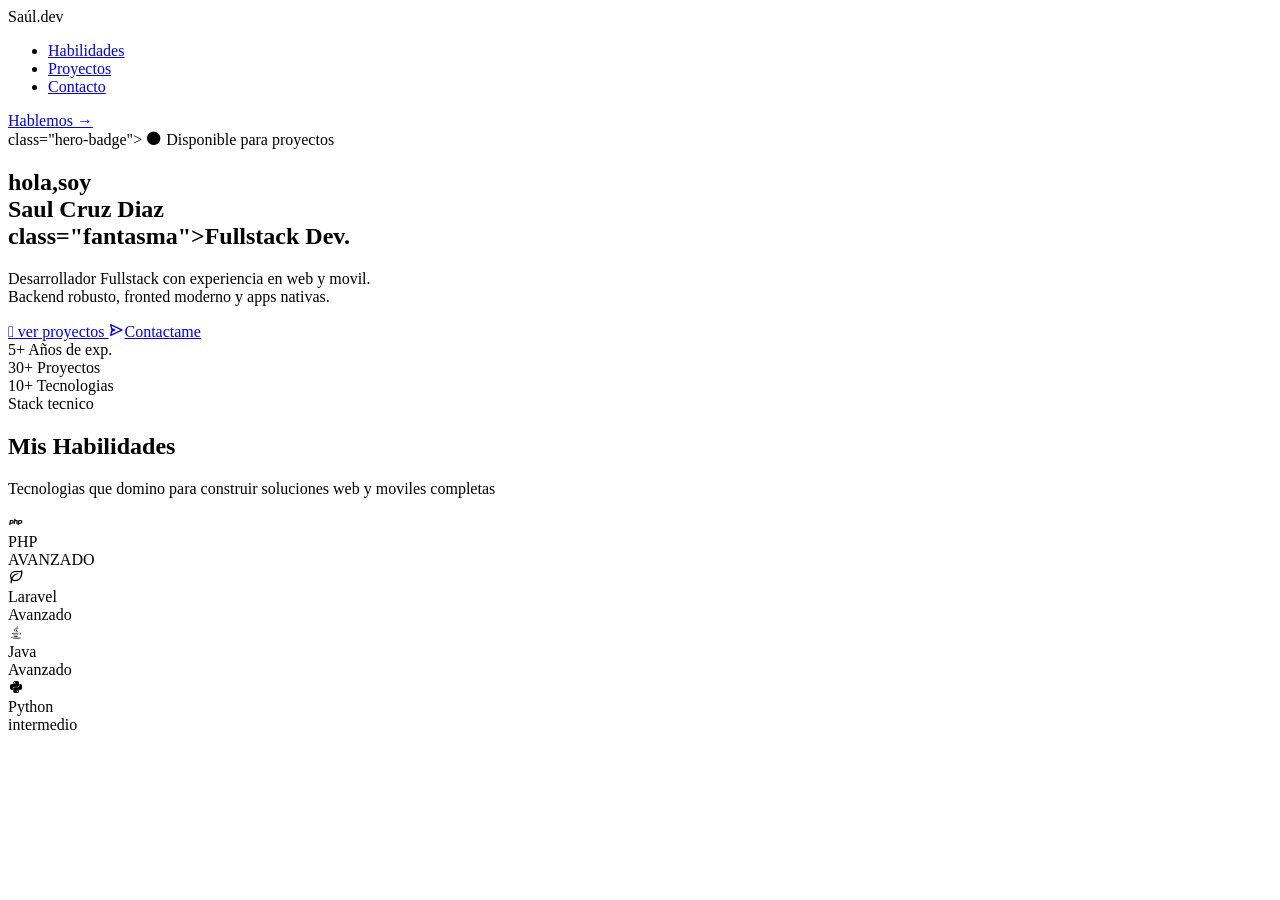
==== index.html @ 300c1c43 "Add files via upload" ====
<!DOCTYPE html>
<html lang="es">
<head>
<meta charset="UTF-8" />
<meta name="viewport" content="width=device-width, initial-scale=1.0"/>
<title>Maria Celeste Moctezuma Mendiola | Fullstack Developer</title>

<!-- Fuente -->
<link href="https://fonts.googleapis.com/css?family=Syne:wght@400;700; 800&display=swap" rel="stylesheet">
<!-- Boxicons -->
<link href="https://unpkg.com/boxicons@2.1.4/css/boxicons.min.css" rel="stylesheet">
<link rel="stylesheet" href="style.css">

</head>
<body>

<!-- ===============
       NAVEGACION
=====================-->
<nav>
<div class="logo">Saúl<span>.</span>dev</div>
<ul class="nav-links">
    <li><a href="#habilidades">Habilidades</a></li>
    <li><a href="#proyectos">Proyectos</a></li>
    <li><a href="#contacto">Contacto</a></li>
</ul>
<a href="#contacto" class="nav-cta">Hablemos →</a>
 </nav>

 <!--=======================
        HERO
   =======================-->
   <section id="hero">
    <div class="hero-contenido">

        <div> class="hero-badge">
            <i class='bx bxs-circle'></i>
            Disponible para proyectos
        </div>
        <h1 class="hero-titulo">
            hola,soy<br>
            <span>Saul Cruz Diaz</span><br>
            <span> class="fantasma">Fullstack Dev.</span>
        </h1>

        <p class="hero-description">
            Desarrollador Fullstack con experiencia en web y movil.<br>
            Backend robusto, fronted moderno y apps nativas.
        </p>

        <div class="hero-botones">
            <a href="#proyectos" class="btn-verde">
                <i class="'bx bx-code-alt"></i> ver proyectos
            </a>
            <a href="#contacto" class="btn-borde">
                <i class='bx bx-send'></i>Contactame
            </a>
        </div>

        <div class="hero-stats">
            <div>
                <span class="stat-num">5+</span>
                <span class="stat-label">Años de exp.</span>
            </div>
            <div>
                <span class="stat-num">30+</span>
                <span class="stat-label">Proyectos</span>
            </div>
            <div
                <span class="stat-num">10+</span>
                <span class="stat-label">Tecnologias</span>
            </div>

    </div>
   </section>
   
<!--================================
            HABILIDADES
=================================-->
<section id="Habilidades">

    <div class="etiqueta">Stack tecnico</div>
    <h2 class="titulo-seccion">Mis <span>Habilidades</span></h2>
    <p class="subtitulo">Tecnologias que domino para construir soluciones web y moviles completas</p>

    <div class="grid-habilidades">

        <!--web backend-->
        <div class="tarjeta-skill">
            <div class="skill-icono"><i class='bx bxl-php'></i></div>
            <div class="skill-nombre">PHP</div>
            <div class="skill-nivel">AVANZADO</div>
            <div class="skill-barra-fondo">
                <div class="skill-barra" style="width: 92%"></div>
            </div>
        </div>
    </div>

    <div class="tarjeta-skill">
        <div class="skill-icono"><i class='bx bx-leaf'></i></div>
        <div class="skill-nombre">Laravel</div>
        <div class="skill-nivel">Avanzado</div>
        <div class="skill-barra-fondo">
            <div class="skill-barra" style="width: 90%"></div>
        </div>
    </div>

     <div class="tarjeta-skill">
        <div class="skill-icono"><i class='bx bxl-java'></i></div>
        <div class="skill-nombre">Java</div>
        <div class="skill-nivel">Avanzado</div>
        <div class="skill-barra-fondo">
            <div class="skill-barra" style="width: 88%"></div>
        </div>
    </div>

     <div class="tarjeta-skill">
        <div class="skill-icono"><i class='bx bxl-python'></i></div>
        <div class="skill-nombre">Python</div>
        <div class="skill-nivel">intermedio</div>
        <div class="skill-barra-fondo">
            <div class="skill-barra" style="width: 78%"></div>
        </div>
    </div>













</section>
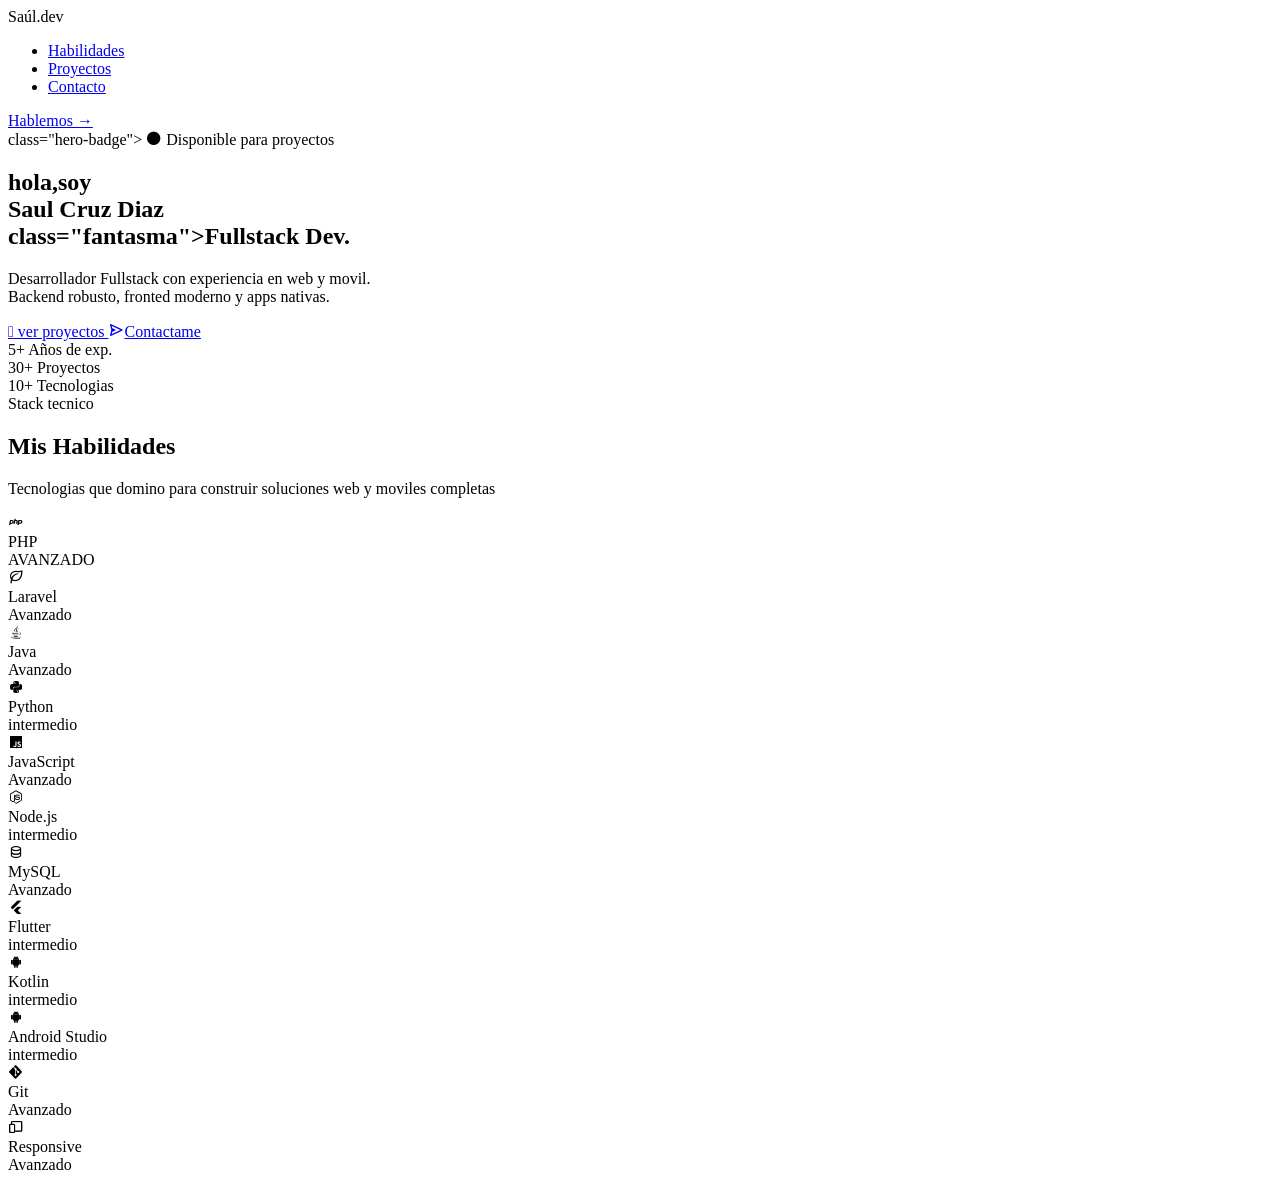
==== commit 96963434: "Add files via upload" ====
--- a/index.html
+++ b/index.html
@@ -123,16 +123,78 @@
         </div>
     </div>
 
-
-
-
-
-
-
-
-
-
-
-
-
-</section>+    <!--web fronted-->
+     <div class="tarjeta-skill">
+        <div class="skill-icono"><i class='bx bxl-javascript'></i></div>
+        <div class="skill-nombre">JavaScript</div>
+        <div class="skill-nivel">Avanzado</div>
+        <div class="skill-barra-fondo">
+            <div class="skill-barra" style="width: 88%"></div>
+        </div>
+    </div>
+
+     <div class="tarjeta-skill">
+        <div class="skill-icono"><i class='bx bxl-nodejs'></i></div>
+        <div class="skill-nombre">Node.js</div>
+        <div class="skill-nivel">intermedio</div>
+        <div class="skill-barra-fondo">
+            <div class="skill-barra" style="width: 75%"></div>
+        </div>
+    </div>
+
+    <!--base de datos-->
+     <div class="tarjeta-skill">
+        <div class="skill-icono"><i class='bx bx-data'></i></div>
+        <div class="skill-nombre">MySQL</div>
+        <div class="skill-nivel">Avanzado</div>
+        <div class="skill-barra-fondo">
+            <div class="skill-barra" style="width: 90%"></div>
+        </div>
+    </div>
+
+    <!--Movil-->
+     <div class="tarjeta-skill">
+        <div class="skill-icono"><i class='bx bxl-flutter'></i></div>
+        <div class="skill-nombre">Flutter</div>
+        <div class="skill-nivel">intermedio</div>
+        <div class="skill-barra-fondo">
+            <div class="skill-barra" style="width: 72%"></div>
+        </div>
+    </div>
+
+     <div class="tarjeta-skill">
+        <div class="skill-icono"><i class='bx bxl-android'></i></div>
+        <div class="skill-nombre">Kotlin</div>
+        <div class="skill-nivel">intermedio</div>
+        <div class="skill-barra-fondo">
+            <div class="skill-barra" style="width: 70%"></div>
+        </div>
+    </div>
+
+     <div class="tarjeta-skill">
+        <div class="skill-icono"><i class='bx bxl-android'></i></div>
+        <div class="skill-nombre">Android Studio</div>
+        <div class="skill-nivel">intermedio</div>
+        <div class="skill-barra-fondo">
+            <div class="skill-barra" style="width: 72%"></div>
+        </div>
+    </div>
+
+     <div class="tarjeta-skill">
+        <div class="skill-icono"><i class='bx bxl-git'></i></div>
+        <div class="skill-nombre">Git</div>
+        <div class="skill-nivel">Avanzado</div>
+        <div class="skill-barra-fondo">
+            <div class="skill-barra" style="width: 88%"></div>
+        </div>
+    </div>
+
+     <div class="tarjeta-skill">
+        <div class="skill-icono"><i class='bx bx-devices'></i></div>
+        <div class="skill-nombre">Responsive</div>
+        <div class="skill-nivel">Avanzado</div>
+        <div class="skill-barra-fondo">
+            <div class="skill-barra" style="width: 92%"></div>
+        </div>
+    </div>
+</section>
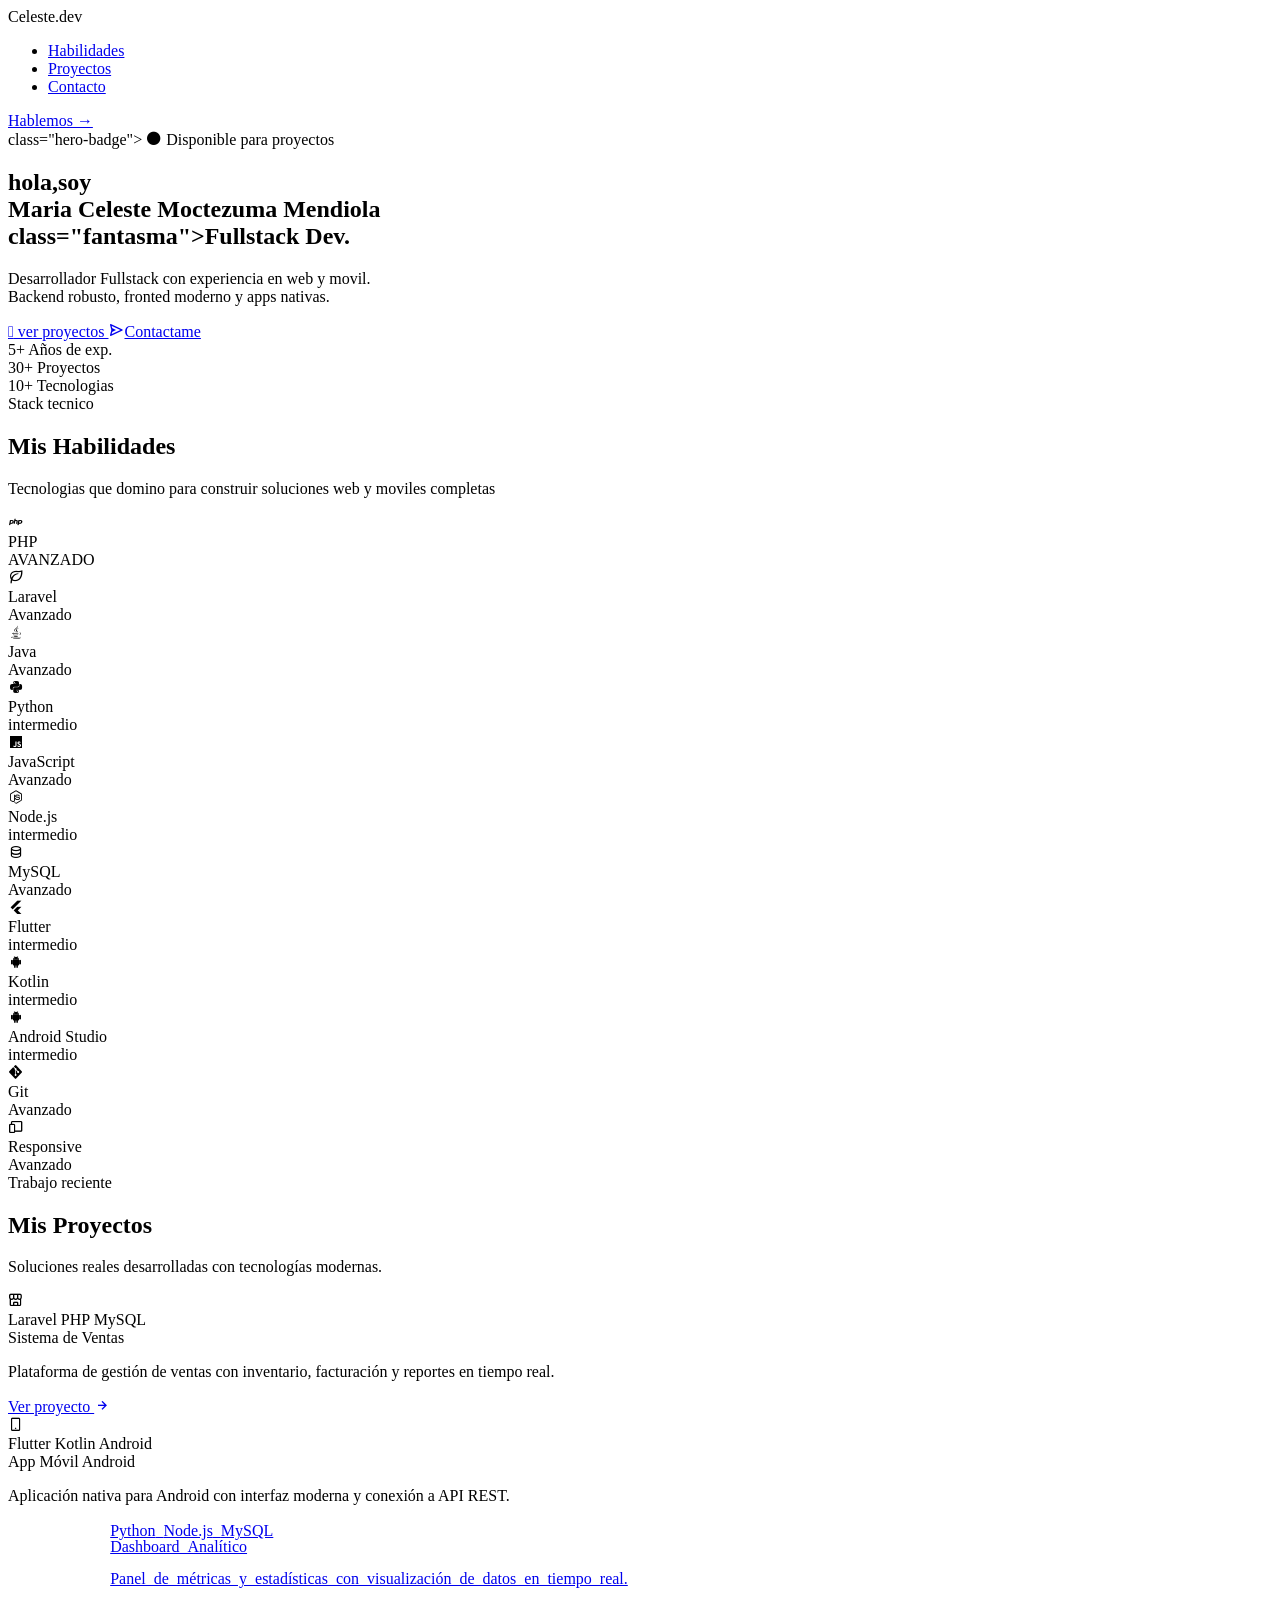
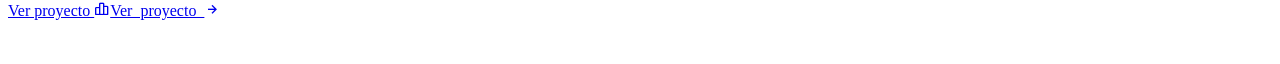
==== commit a36e4059: "Add files via upload" ====
--- a/index.html
+++ b/index.html
@@ -18,7 +18,7 @@
        NAVEGACION
 =====================-->
 <nav>
-<div class="logo">Saúl<span>.</span>dev</div>
+<div class="logo">Celeste<span>.</span>dev</div>
 <ul class="nav-links">
     <li><a href="#habilidades">Habilidades</a></li>
     <li><a href="#proyectos">Proyectos</a></li>
@@ -39,7 +39,7 @@
         </div>
         <h1 class="hero-titulo">
             hola,soy<br>
-            <span>Saul Cruz Diaz</span><br>
+            <span>Maria Celeste Moctezuma Mendiola</span><br>
             <span> class="fantasma">Fullstack Dev.</span>
         </h1>
 
@@ -198,3 +198,65 @@
         </div>
     </div>
 </section>
+
+<!--==========================
+        PROYECTOS
+=============================-->
+<section id="proyectos">
+
+<div class="etiqueta">Trabajo reciente</div>
+<h2 class="titulo-seccion">Mis <span>Proyectos</span></h2>
+<p class="subtitulo">Soluciones reales desarrolladas con tecnologías modernas.</p>
+
+<div class="grid-proyectos">
+
+<div class="tarjeta-proyecto">
+  <div class="proyecto-thumb p-azul">
+    <i class='bx bx-store-alt'></i>
+</div>
+ <div class="proyecto-info">
+   <div class="proyecto-tags">
+    <span class="tag">Laravel</span>
+    <span class="tag">PHP</span>
+    <span class="tag">MySQL</span>
+</div>
+<div class="proyecto-nombre">Sistema de Ventas</div>
+  <p class="proyecto-desc">Plataforma de gestión de ventas con inventario, facturación y reportes en tiempo real.</p>
+  <a href="#" class="proyecto-link">Ver proyecto <i class='bx bx-right-arrow-alt'></i></a>
+  </div>
+</div>
+
+<div class="tarjeta-proyecto">
+    <div class="proyecto-thumh p-verde">
+        <i class='bx bx-mobile-alt'></i>
+    </div>
+<div class="proyecto-info">
+    <div class="proyecto-tags">
+        <span class="tag">Flutter</span>
+        <span class="tag">Kotlin</span>
+        <span class="tag">Android</span>
+    </div>
+<div class="proyecto-nombre">App Móvil Android</div>
+    <p class="proyecto-desc">Aplicación nativa para Android con interfaz moderna y conexión a API REST.</p>
+    <a href="#" class="proyecto-link">Ver proyecto <i class="bx bx-right-arrow-alt'></i></a>   
+  </div>
+</div>
+
+<div class="tarjeta-proyecto">
+    <div class="proyecto-thumb p-purp">
+        <i class='bx bx-bar-chart-alt-2'></i>
+</div>
+<div class="proyecto-info">
+    <div class="proyecto-tags">
+        <span class="tag">Python</span>
+        <span class="tag">Node.js</span>
+        <span class="tag">MySQL</span>
+</div>
+<div class="proyecto-nombre">Dashboard Analítico</div>
+    <p class="proyecto-desc">Panel de métricas y estadísticas con visualización de datos en tiempo real.</p>
+    <a href="#" class="proyecto-link">Ver proyecto <i class='bx bx-right-arrow-alt'></i></a>
+   </div>
+  </div>
+
+</div>
+</section>
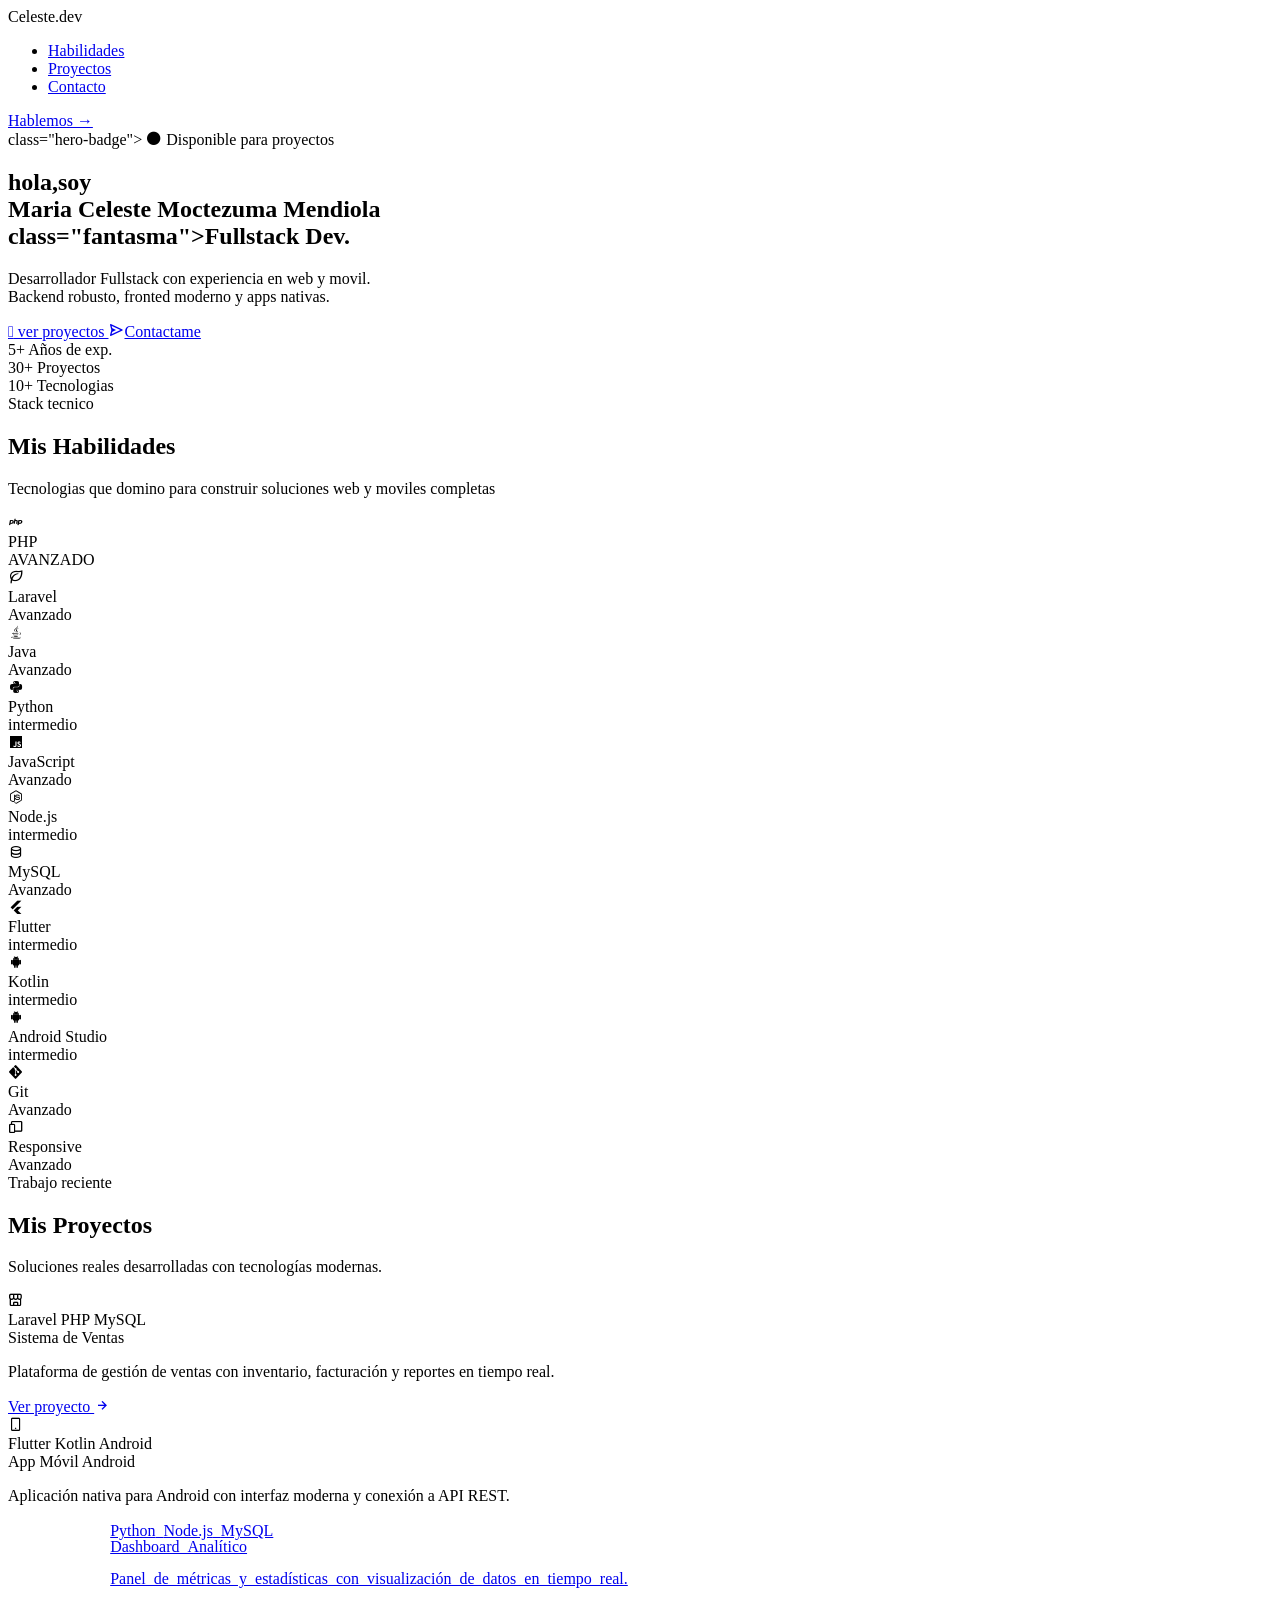
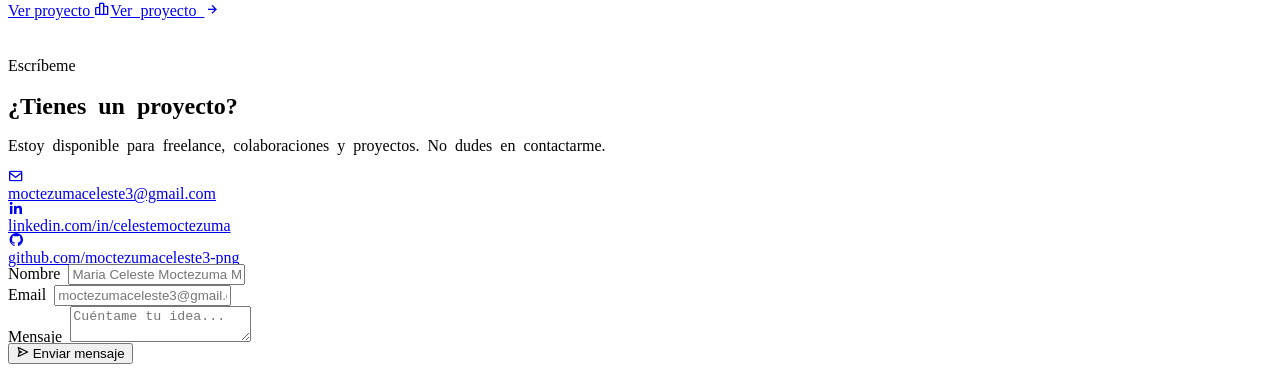
==== commit fbe3ee53: "Add files via upload" ====
--- a/index.html
+++ b/index.html
@@ -259,4 +259,52 @@
   </div>
 
 </div>
+</section>
+
+
+<!--=======================
+           CONTACTO
+=========================-->
+<section id="contacto">
+    <div class="contacto-grid">
+    
+        <div>
+            <div class="etiqueta">Escríbeme</div>
+            <h2 class="titulo-seccion">¿Tienes un <span>proyecto?</span></h2>
+            <p class="subtitulo">Estoy disponible para freelance, colaboraciones y proyectos. No dudes en contactarme.</p>
+            
+            <div class="lista-contacto">
+                <a href="moctezumaceleste3@gmail.com" class="contacto-item">
+                    <div class="contacto-icono"><i class='bx bx-envelope'></i></div>
+                    moctezumaceleste3@gmail.com
+                </a>
+                <a href="https://linkedin.com" class="contacto-item" target=" blank">
+                    <div class="contacto-icono"><i class='bx bxl-linkedin'></i></div>
+                    linkedin.com/in/celestemoctezuma
+                </a>
+                <a href="https://github.com" class="contacto-item" target="_blank">
+                    <div class="contacto-icono"><i class='bx bxl-github'></i></div>
+                    github.com/moctezumaceleste3-png
+                </a>
+            </div>
+        </div>
+        
+        <div class="formulario">
+            <div class="campo">
+                <label>Nombre</label>
+                <input type="text" placeholder="Maria Celeste Moctezuma Mendiola">
+            </div>
+            <div class="campo">
+                <label>Email</label>
+                <input type="email" placeholder="moctezumaceleste3@gmail.com">
+            </div>
+            <div class="campo">
+                <label>Mensaje</label>
+                <textarea placeholder="Cuéntame tu idea..."></textarea>
+            </div>
+            <button class="btn-enviar">
+                <i class='bx bx-send'></i> Enviar mensaje
+            </button>
+        </div>
+    </div>
 </section>
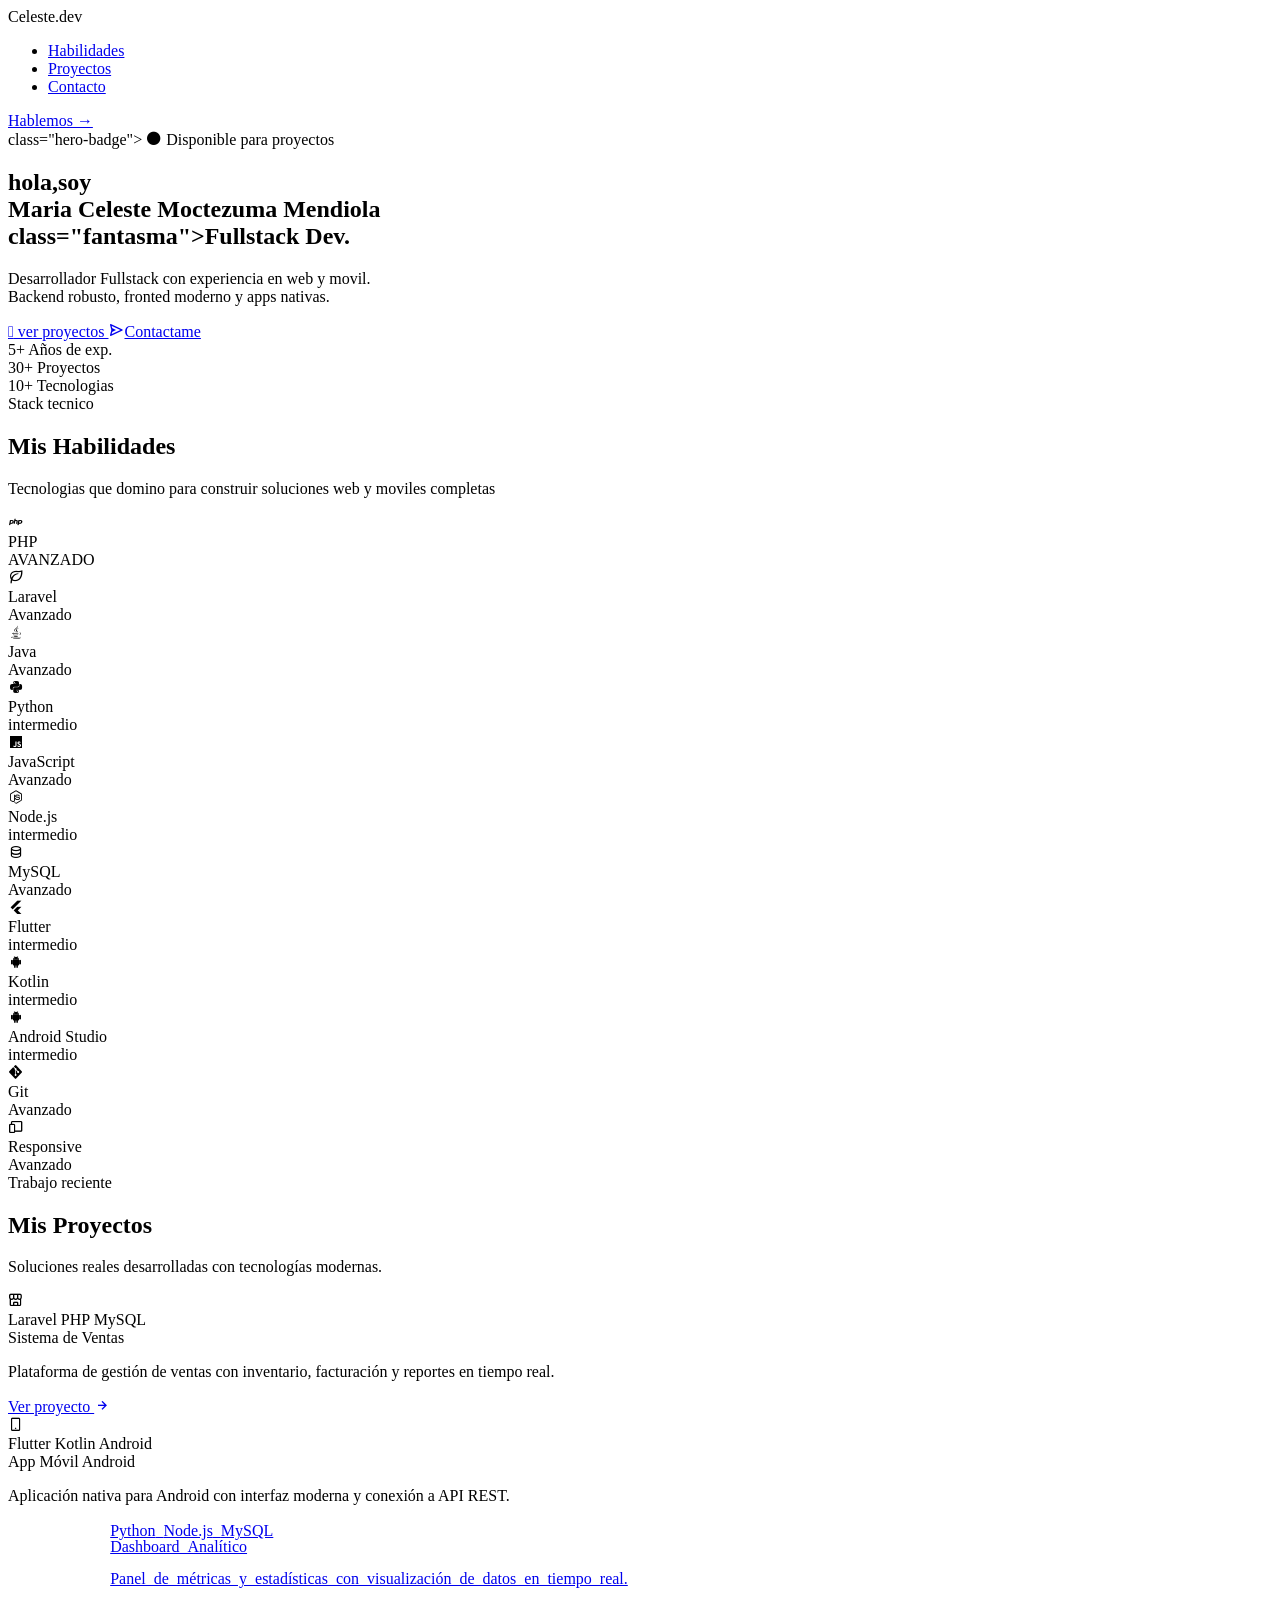
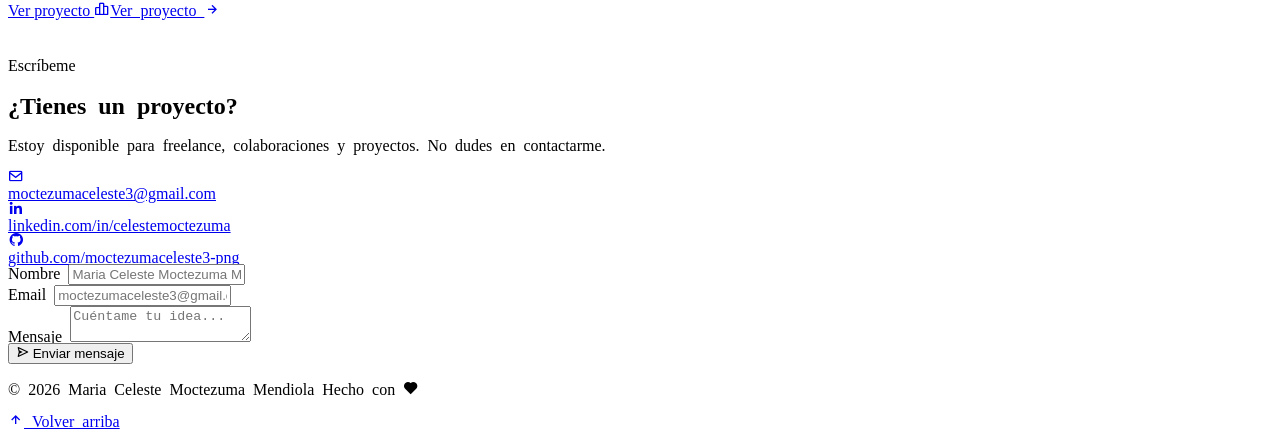
==== commit 29d8adfe: "Add files via upload" ====
--- a/index.html
+++ b/index.html
@@ -307,4 +307,19 @@
             </button>
         </div>
     </div>
-</section>+</section>
+
+<!--====================
+         FOOTER
+=======================-->
+<footer>
+    <p class="footer-txt">
+        © 2026 Maria Celeste Moctezuma Mendiola Hecho con <i class='bx bxs-heart'></i>
+    </p>
+    <a href="#hero" class="footer-up">
+        <i class='bx bx-up-arrow-alt'></i> Volver arriba
+    </a>
+</footer>
+
+</body>
+</html>
